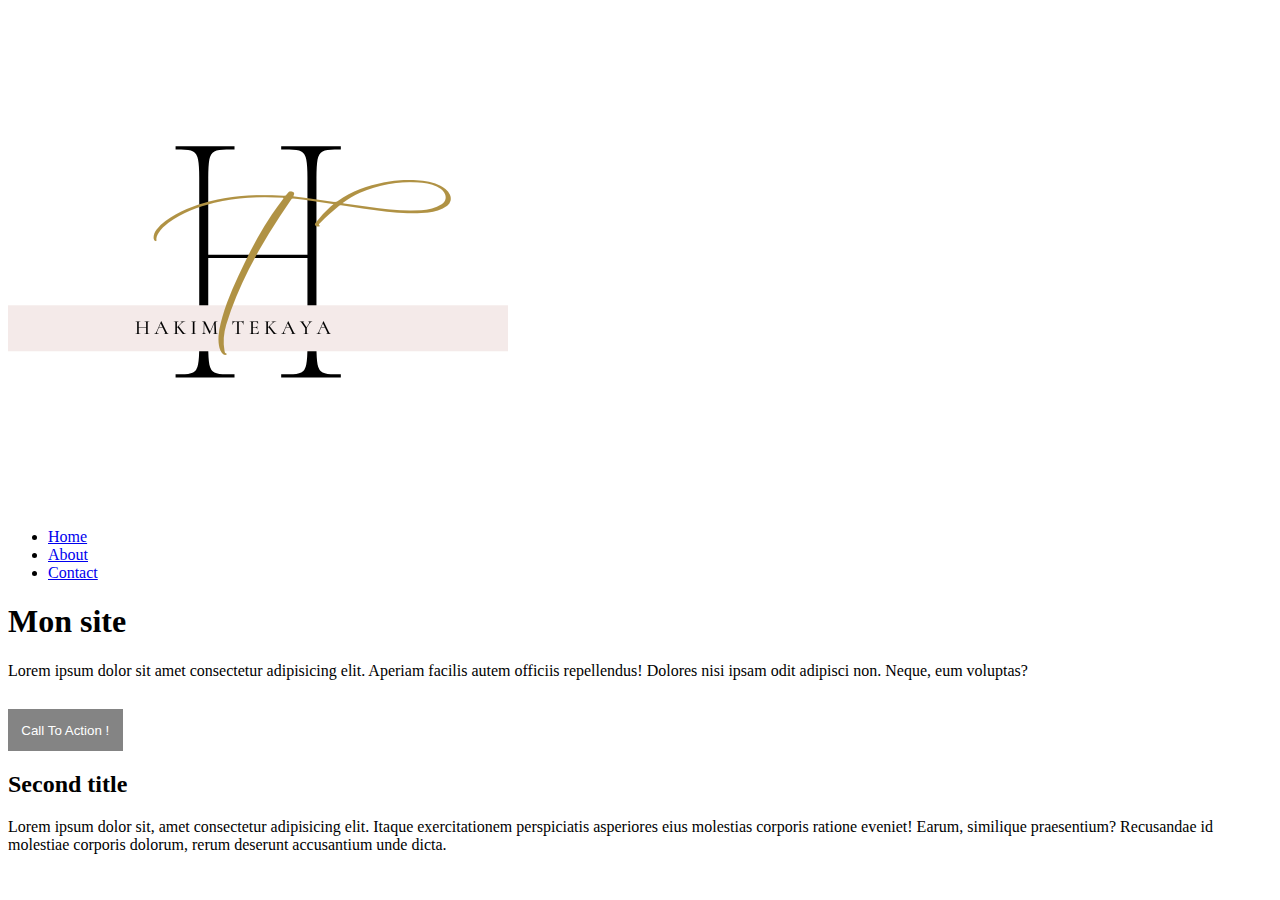
==== index.html @ 9abfb82d "nes start" ====
<!DOCTYPE html>
<html lang="fr">
<head>
    <meta charset="UTF-8" />
    <meta name="viewport" content="width=device-width, initial-scale=1.0" />
    <title>Mon cool site</title>
    <link rel="stylesheet" href="style.css" />
</head>
<body>
    <header class="header">
        <nav>
            <a href="#">
                <img src="./assets/icon.png" alt="site icon" />
            </a>
            <ul>
                <li><a href="index.html">Home</a></li>
                <li><a href="about.html">About</a></li>
                <li><a href="contact.html">Contact</a></li>
            </ul>
        </nav>
    </header>
    <main>
        <section class="main_section">
            <h1>Mon site</h1>
            <p>
                Lorem ipsum dolor sit amet consectetur adipisicing elit. Aperiam
                facilis autem officiis repellendus! Dolores nisi ipsam odit adipisci
                non. Neque, eum voluptas?
            </p>
            <button class="cta-button">Call To Action !</button>
        </section>
        <section class="second_section">
            <h2>Second title</h2>
            <p>
                Lorem ipsum dolor sit, amet consectetur adipisicing elit. Itaque
                exercitationem perspiciatis asperiores eius molestias corporis ratione
                eveniet! Earum, similique praesentium? Recusandae id molestiae
                corporis dolorum, rerum deserunt accusantium unde dicta.
            </p>
        </section>
    </main>
    <footer></footer>
</body>
</html>
---- style.css ----
.cta-button {
    padding: 1em;
    margin-top: 1em;
    border: none;
    background-color: rgba(39, 39, 39, 0.568);
    color: white;
    cursor: pointer;
    position: relative;
}

.cta-button::after {
    content: "Click Here";
    position: absolute;
    top: 0;
    left: 0;
    width: 100%;
    height: 100%;
    background-color: rgba(39, 39, 39, 0.568);
    color: white;
    display: flex;
    align-items: center;
    justify-content: center;
    opacity: 0;
    transition: opacity 0.3s ease;
}

.cta-button:hover::after {
    opacity: 1;
    content: "Click Here";
}
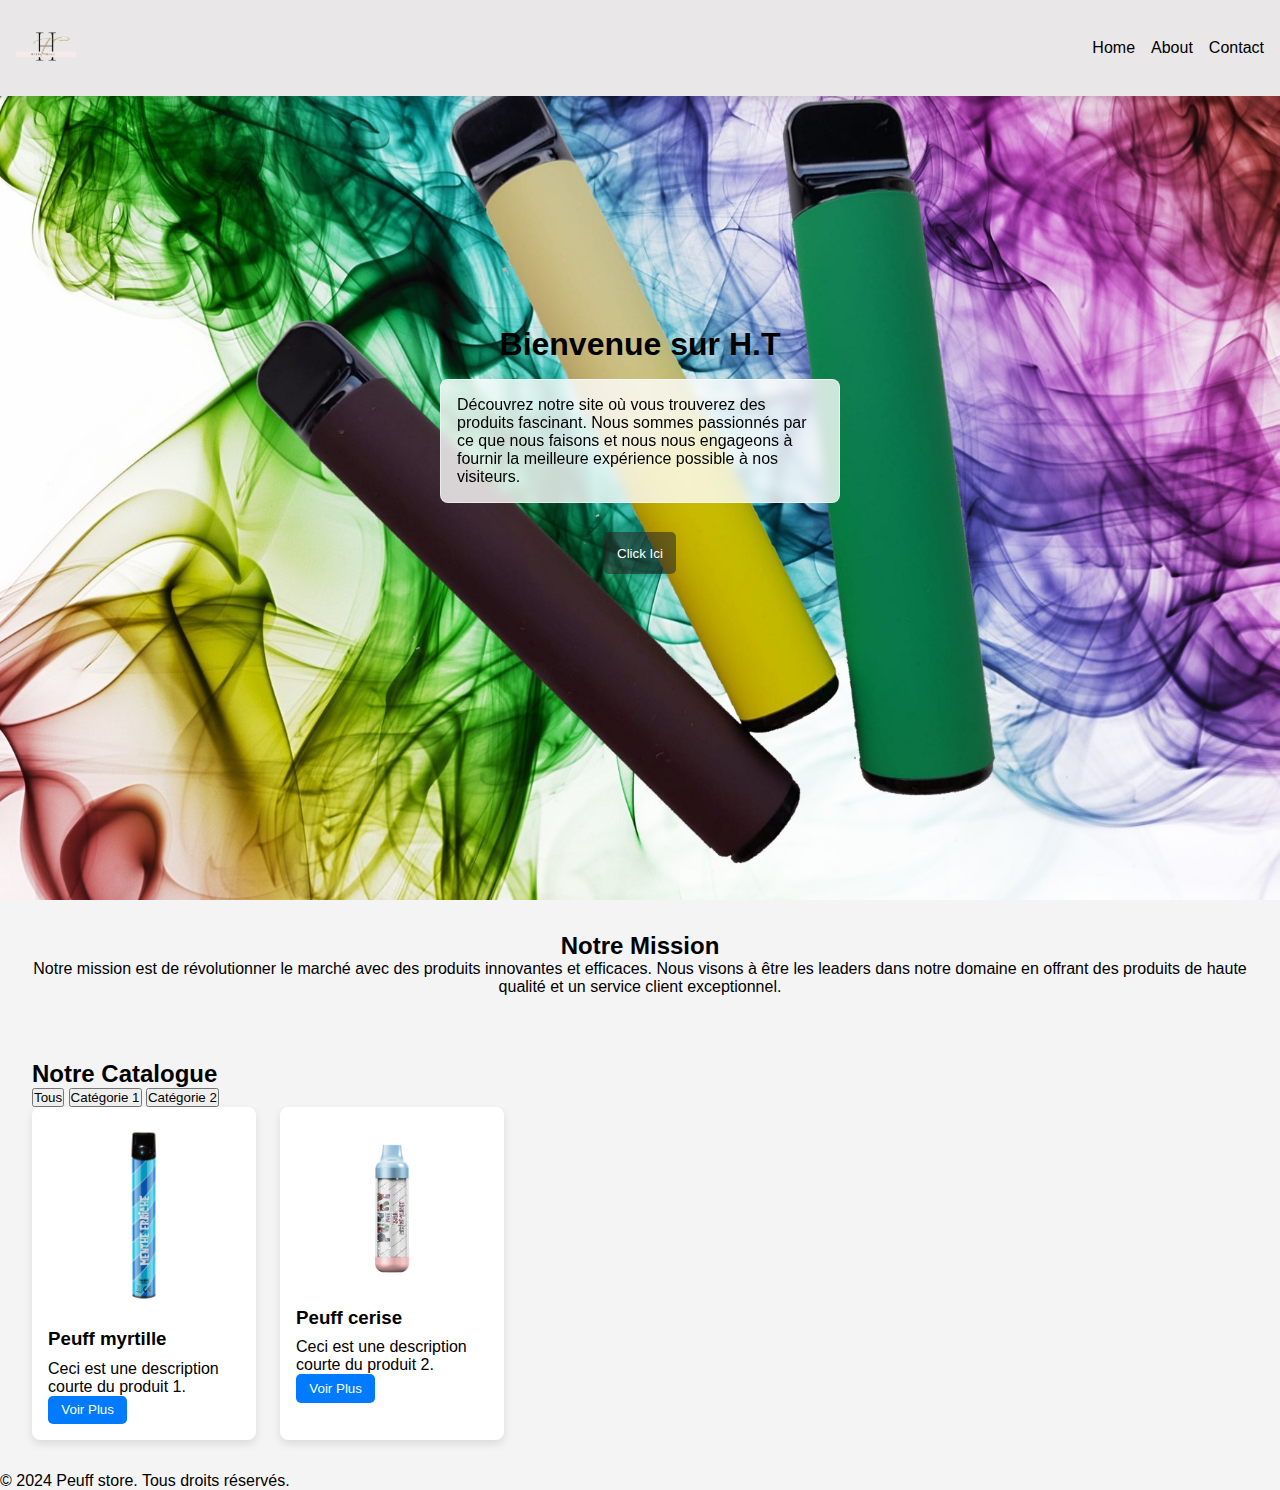
==== commit 3315baaa: "test" ====
--- a/index.html
+++ b/index.html
@@ -3,13 +3,14 @@
 <head>
     <meta charset="UTF-8" />
     <meta name="viewport" content="width=device-width, initial-scale=1.0" />
-    <title>Mon cool site</title>
+    <title>H.T</title>
+    <link rel="icon" href="./assets/icon.png" type="image/png"> 
     <link rel="stylesheet" href="style.css" />
 </head>
 <body>
     <header class="header">
         <nav>
-            <a href="#">
+            <a href="index.html">
                 <img src="./assets/icon.png" alt="site icon" />
             </a>
             <ul>
@@ -19,26 +20,66 @@
             </ul>
         </nav>
     </header>
+
     <main>
         <section class="main_section">
-            <h1>Mon site</h1>
+            <h1>Bienvenue sur H.T</h1>
             <p>
-                Lorem ipsum dolor sit amet consectetur adipisicing elit. Aperiam
-                facilis autem officiis repellendus! Dolores nisi ipsam odit adipisci
-                non. Neque, eum voluptas?
+                Découvrez notre site où vous trouverez des produits fascinant.
+                 Nous sommes passionnés par ce que nous faisons et nous nous engageons 
+                 à fournir la meilleure expérience possible à nos visiteurs.
             </p>
-            <button class="cta-button">Call To Action !</button>
+            <button class="cta-button">Click Ici</button>
         </section>
+
         <section class="second_section">
-            <h2>Second title</h2>
+            <h2>Notre Mission</h2>
             <p>
-                Lorem ipsum dolor sit, amet consectetur adipisicing elit. Itaque
-                exercitationem perspiciatis asperiores eius molestias corporis ratione
-                eveniet! Earum, similique praesentium? Recusandae id molestiae
-                corporis dolorum, rerum deserunt accusantium unde dicta.
+                Notre mission est de révolutionner le marché avec des produits
+                innovantes et efficaces. Nous visons à être les leaders dans notre
+                domaine en offrant des produits de haute qualité et un service client
+                exceptionnel.
             </p>
         </section>
+
+        <section class="product_section">
+            <h2>Notre Catalogue</h2>
+
+            <div class="filters">
+                <button class="filter-button active" data-filter="all">Tous</button>
+                <button class="filter-button" data-filter="cat1">Catégorie 1</button>
+                <button class="filter-button" data-filter="cat2">Catégorie 2</button>
+            </div>
+
+            <div class="product_grid">
+                <div class="product_card" data-category="cat1">
+                    <img src="./assets/product1.png" alt="Produit 1" />
+                    <h3>Peuff myrtille</h3>
+                    <p>Ceci est une description courte du produit 1.</p>
+                    <button class="open-modal">Voir Plus</button>
+                </div>
+                <div class="product_card" data-category="cat2">
+                    <img src="./assets/product2.jpg" alt="Produit 2" />
+                    <h3>Peuff cerise </h3>
+                    <p>Ceci est une description courte du produit 2.</p>
+                    <button class="open-modal">Voir Plus</button>
+                </div>
+            </div>
+        </section>
     </main>
-    <footer></footer>
+
+    <div id="productModal" class="modal">
+        <div class="modal_content">
+            <span class="close">&times;</span>
+            <h3>Détails du Produit</h3>
+            <p>Voici plus d'informations sur le produit sélectionné.</p>
+        </div>
+    </div>
+
+    <footer>
+        <p>&copy; 2024 Peuff store. Tous droits réservés.</p>
+    </footer>
+
+    <script src="script.js"></script>
 </body>
 </html>
--- a/style.css
+++ b/style.css
@@ -1,30 +1,166 @@
+@import "./css/header.css";
+@import "./css/main_section.css";
+@import "./css/second_section.css";
+
+* {
+    margin: 0;
+    padding: 0;
+    box-sizing: border-box;
+}
+
+body {
+    font-family: "Arial", sans-serif;
+    background-color: #f4f4f4;
+}
+
+ul,
+li {
+    list-style: none;
+}
+
+a {
+    text-decoration: none;
+    color: inherit;
+}
+
+a:hover {
+    color: red;
+}
+
+.header {
+    position: fixed;
+    top: 0;
+    width: 100%;
+    z-index: 100;
+    background-color: rgba(233, 231, 231, 0.9);
+    box-shadow: 0px 4px 8px rgba(0, 0, 0, 0.1);
+}
+
+.header nav {
+    display: flex;
+    justify-content: space-between;
+    align-items: center;
+    padding: 1em;
+}
+
+.header img {
+    max-width: 60px;
+}
+
+.header ul {
+    display: flex;
+    gap: 1em;
+}
+
+.main_section {
+    display: flex;
+    justify-content: center;
+    flex-direction: column;
+    padding: 2em;
+    align-items: center;
+    background-image: url("./assets/puff.jpg");
+    background-position: center;
+    min-height: 100vh;
+    background-size: cover;
+    gap: 1em;
+}
+
+.main_section p {
+    max-width: 400px;
+    padding: 1em;
+    background-color: rgb(255 255 255 / 80%); 
+    backdrop-filter: blur(5px);
+    border-radius: 8px;
+    border: 1px solid #ffffff82;
+}
+
 .cta-button {
     padding: 1em;
     margin-top: 1em;
     border: none;
-    background-color: rgba(39, 39, 39, 0.568);
+    border-radius: 5px;
+    background-color: #4caf50;
     color: white;
     cursor: pointer;
-    position: relative;
+    transition: background-color 0.3s, transform 0.3s; 
 }
 
-.cta-button::after {
-    content: "Click Here";
-    position: absolute;
+.cta-button:hover {
+    background-color: #45a049;
+    transform: scale(1.05); 
+}
+
+.product_section {
+    padding: 2em;
+}
+
+.product_grid {
+    display: grid;
+    grid-template-columns: repeat(auto-fill, minmax(200px, 1fr));
+    gap: 1.5em;
+}
+
+.product_card {
+    background-color: white;
+    padding: 1em;
+    border-radius: 8px;
+    box-shadow: 0px 4px 8px rgba(0, 0, 0, 0.1);
+}
+
+.product_card img {
+    max-width: 100%;
+    border-radius: 8px;
+}
+
+.product_card h3 {
+    margin: 0.5em 0;
+}
+
+.product_card button {
+    padding: 0.5em 1em;
+    background-color: #007bff;
+    color: white;
+    border: none;
+    border-radius: 5px;
+    cursor: pointer;
+}
+
+.product_card button:hover {
+    background-color: #0056b3; 
+}
+
+
+.modal {
+    display: none; 
+    position: fixed;
+    z-index: 1000;
+    left: 0;
     top: 0;
-    left: 0;
     width: 100%;
     height: 100%;
-    background-color: rgba(39, 39, 39, 0.568);
-    color: white;
-    display: flex;
-    align-items: center;
-    justify-content: center;
-    opacity: 0;
-    transition: opacity 0.3s ease;
+    overflow: auto;
+    background-color: rgba(0, 0, 0, 0.7);
 }
 
-.cta-button:hover::after {
-    opacity: 1;
-    content: "Click Here";
+.modal_content {
+    background-color: #fefefe;
+    margin: 15% auto;
+    padding: 20px;
+    border: 1px solid #888;
+    width: 80%;
+    max-width: 600px;
 }
+
+.close {
+    color: #aaa;
+    float: right;
+    font-size: 28px;
+    font-weight: bold;
+}
+
+.close:hover,
+.close:focus {
+    color: black;
+    text-decoration: none;
+    cursor: pointer;
+}
